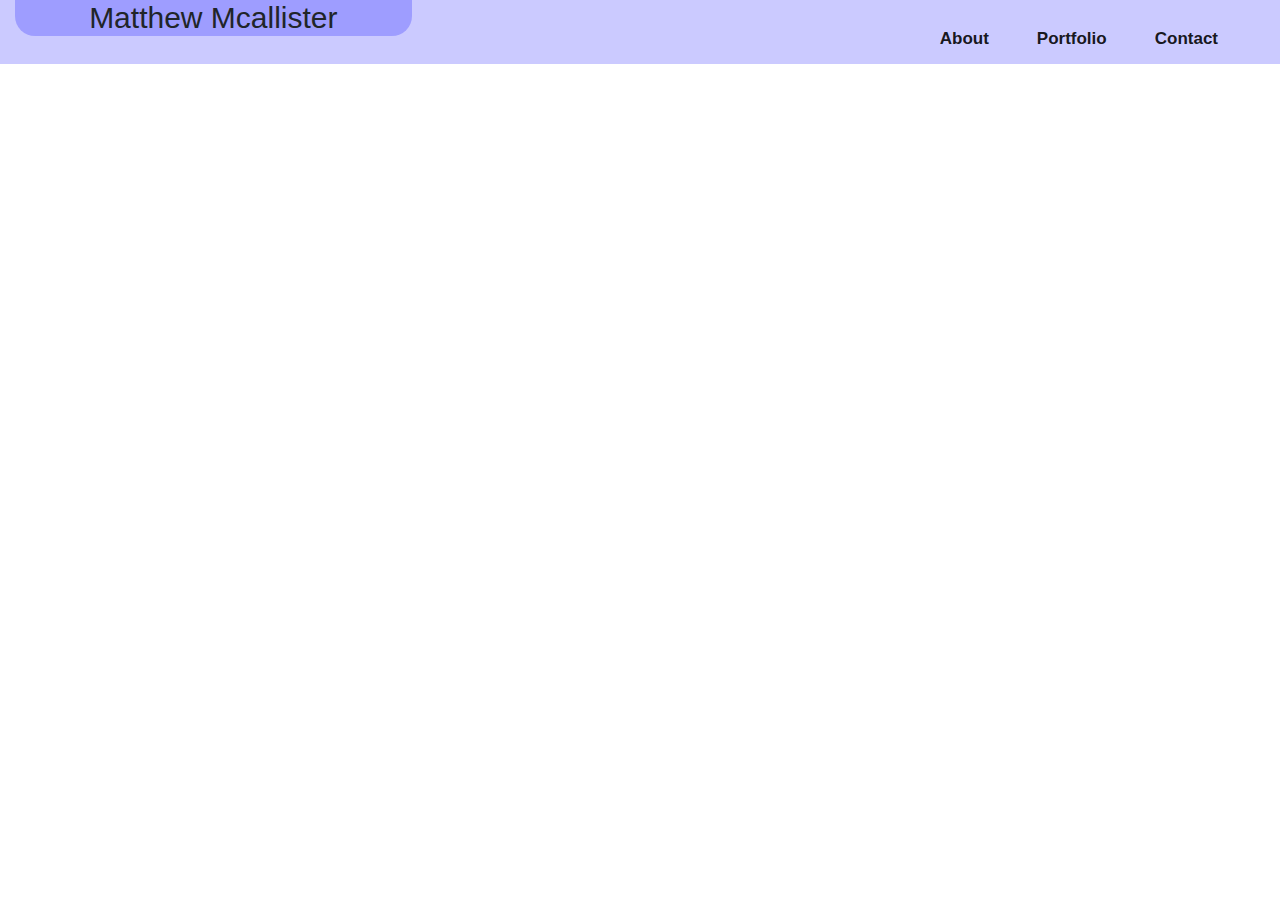
==== contract.html @ 2d5ae990 "finished the nav bar and pasted it onto the other links" ====
<!DOCTYPE html>
<html>
    <head>
        <meta name="viewport" content="width=device-width, initial-scale=1, shrink-to-fit=no">
        <link rel="stylesheet" href="https://stackpath.bootstrapcdn.com/bootstrap/4.4.1/css/bootstrap.min.css" 
        integrity="sha384-Vkoo8x4CGsO3+Hhxv8T/Q5PaXtkKtu6ug5TOeNV6gBiFeWPGFN9MuhOf23Q9Ifjh" crossorigin="anonymous">
        <link rel="stylesheet" type="text/css" href="style.css">
    </head>
    <body>

        <!--Heading and navbar-->
        <div class="container-fluid">
            <div class="row">
              <div class="col-md-4 topfortitle">
                <h1 class="toptitle">
                    Matthew Mcallister
                </h1>
              </div>

              <div class="col-md topfortitle">
                <div class="col">
                    <div class="container">
                      <div class="row navbb">
                        <nav class="navbar navbar-light">
                              <a href="index.html" class="navbar-brand links">About</a>
                        </nav>
                        <nav class="navbar navbar-light">
                              <a href="portfolio.html" class="navbar-brand links">Portfolio</a>
                        </nav>
                        <nav class="navbar navbar-light">
                              <a href="contract.html" class="navbar-brand links">Contact</a>
                        </nav>
                      </div>
                    </div>
                </div>
              </div>

            </div>
        </div>


    </body>

    
</html>
---- style.css ----
.topfortitle{
    width: 100%;
    background-color: rgb(203, 202, 255);
}

.toptitle{
    font-size: 30px;
    text-align: center;
    background-color: rgb(158, 157, 255);
    border-radius: 0px 0px 20px 20px;
}

.navbb{
    text-align: center;
    font-weight: bold;
    padding-top: 1vw;
    float: right;
}

.links{
    color: black;
    font-size: 17px;
}

.largepageelement{
    padding-top: 20px;
}

.subtitle{
    font-size: 30px;
    text-align: center;
}
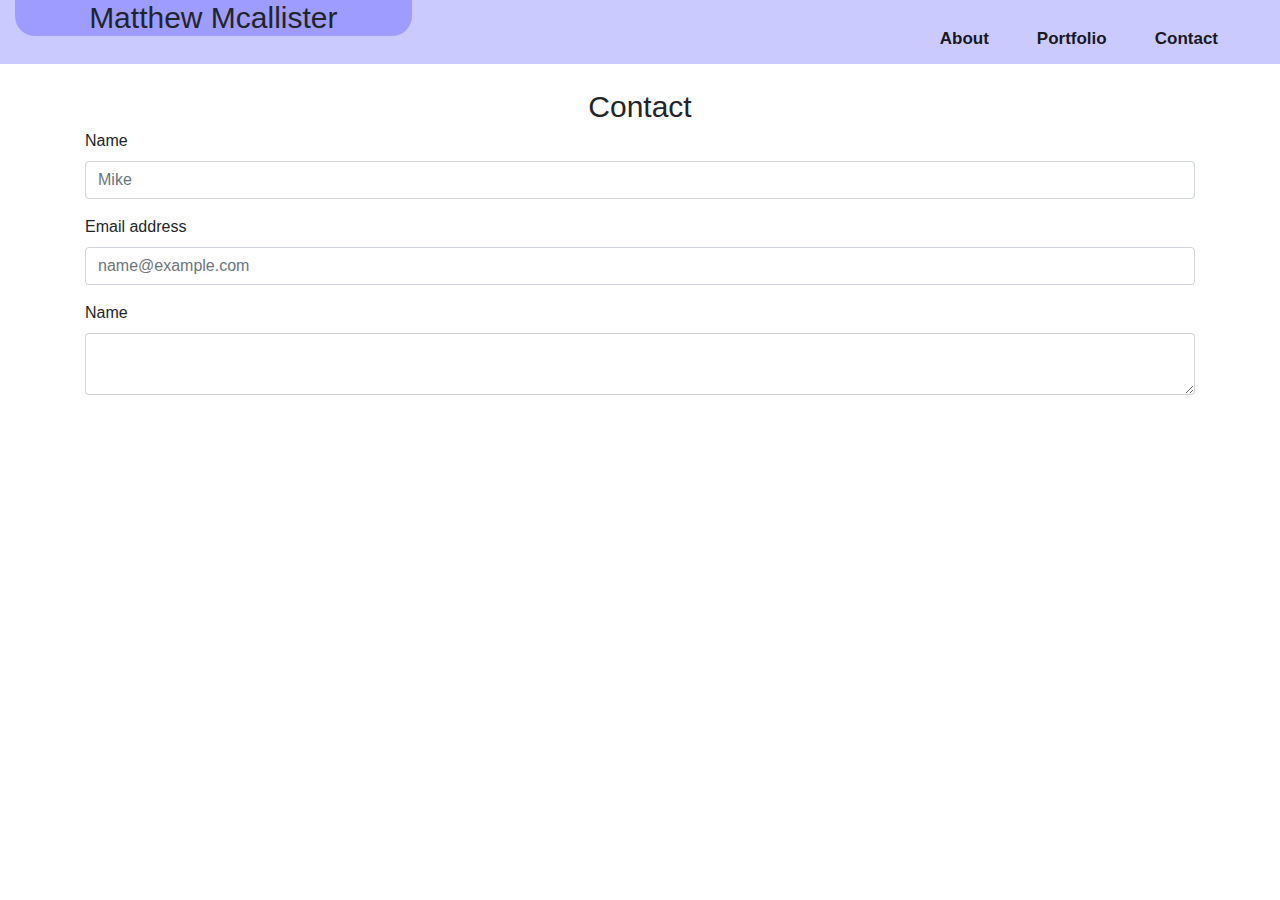
==== commit c09dcab5: "soo.. forgot to push, did the contact stuff, the portfolio placeholders" ====
--- a/contract.html
+++ b/contract.html
@@ -38,6 +38,32 @@
             </div>
         </div>
 
+        <!--Form-->
+        <div class="container largepageelement">
+            <div class="subtitle">
+                Contact
+            </div>
+
+            <form class="form-group">
+                <div class="form-group">
+                    <label for="exampleFormControlInput1">Name</label>
+                    <input type="name" class="form-control" id="exampleFormControlInput1" placeholder="Mike">
+                </div>
+                
+                <div class="form-group">
+                    <label for="exampleFormControlInput1">Email address</label>
+                    <input type="email" class="form-control" id="exampleFormControlInput1" placeholder="name@example.com">
+                </div>
+
+                <label>
+                    Name
+                </label>
+
+                <textarea class="form-control" row="10">
+
+                </textarea>
+            </form>
+        </div>
 
     </body>
 
--- a/style.css
+++ b/style.css
@@ -31,3 +31,9 @@
     text-align: center;
 }
 
+.txtforpfimg{
+    background-color: cornflowerblue;
+    position: relative;
+    bottom: 90px;
+    text-align: center;
+}